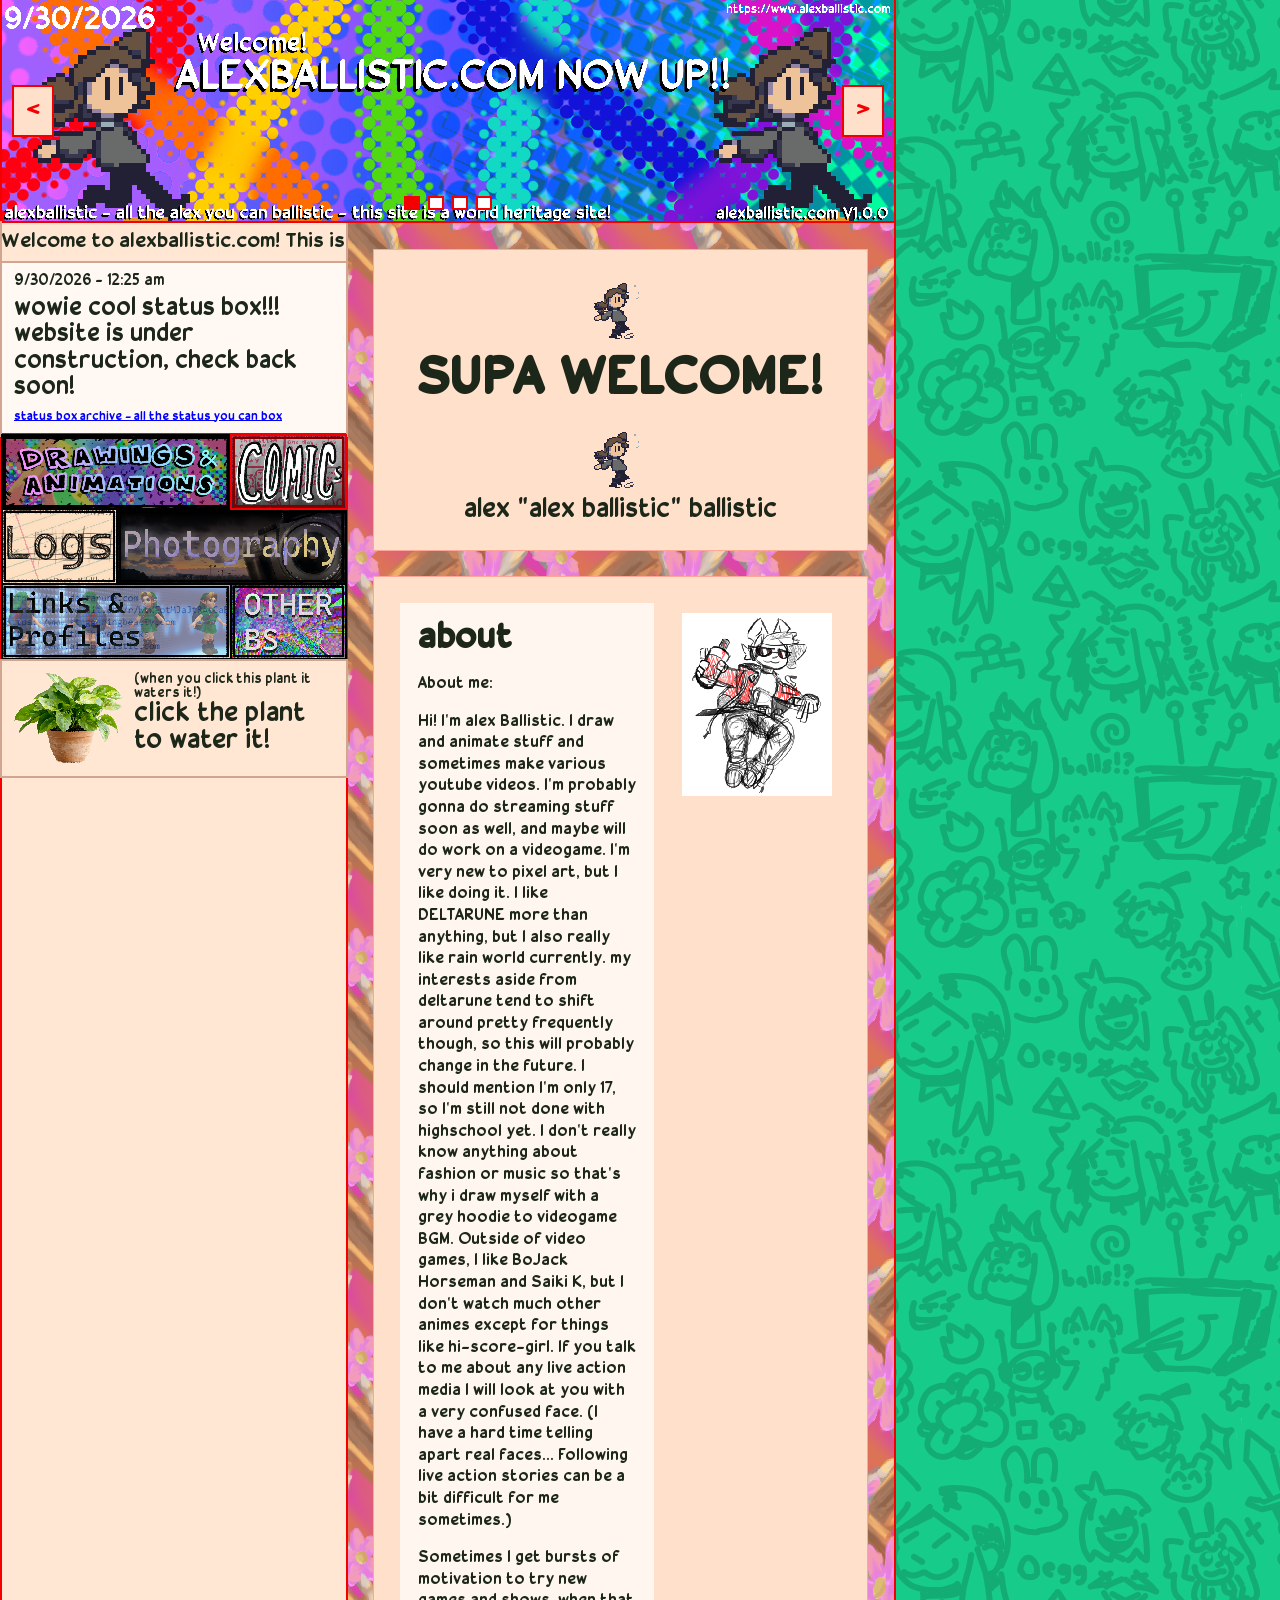
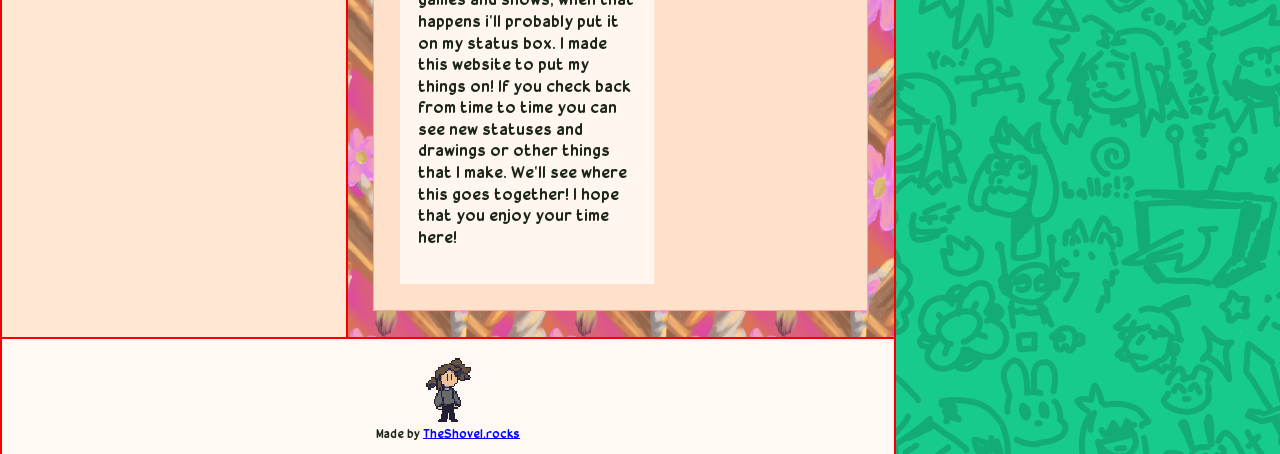
==== index.html @ ae1812e6 "website" ====
<!DOCTYPE html>
<html lang="en">
<head>
<meta charset="UTF-8">
<meta name="viewport" content="width=device-width, initial-scale=1.0">
<title>alexballistic.com!!!</title>
<link rel="stylesheet" href="css/theme.css">
<link rel="stylesheet" href="css/style.css">
<link rel="icon" href="assets/sprites/alexbounce.gif">
</head>
<body>
<div class="page">

  <header class="banner">
    <div class="banner-track" id="bannerTrack">
      <div class="banner-slide"><img src="content/banners/banner-drawings.png" alt="banner"></div>
    </div>
    <button class="banner-btn" id="bannerPrev" aria-label="previous banner">&lt;</button>
    <button class="banner-btn" id="bannerNext" aria-label="next banner">&gt;</button>
    <div class="banner-dots" id="bannerDots"></div>
  </header>

  <div class="columns">
    <aside class="sidebar">
      <div class="mobile-notice">this website was not designed for mobile oopsie poopsie - theshovel</div>
      <div class="marquee"><span class="marquee-inner" id="marqueeInner">Welcome to alexballistic.com! This is my personal website!</span></div>

      <div class="status-box">
        <div class="status-date" id="statusDate">9/11/2001 - 12:25 am</div>
        <div class="status-text" id="statusText">wowie cool status box!!!</div>
        <a class="status-archive" href="status.html">status box archive - all the status you can box</a>
      </div>

      <nav class="nav-grid">
        <a href="drawings.html"><img class="base" src="assets/buttons/drawings.png" alt="drawings and animations"><img class="frame" src="assets/frames/long.png" alt=""></a>
        <a href="comics.html"><img class="base" src="assets/buttons/comics.png" alt="comics"><img class="frame" src="assets/frames/comic.png" alt=""></a>
        <a href="logs.html"><img class="base" src="assets/buttons/logs.png" alt="logs"><img class="frame" src="assets/frames/short.png" alt=""></a>
        <a href="photography.html"><img class="base" src="assets/buttons/photos.png" alt="photography"><img class="frame" src="assets/frames/long.png" alt=""></a>
        <a href="links.html"><img class="base" src="assets/buttons/links.png" alt="links and profiles"><img class="frame" src="assets/frames/long.png" alt=""></a>
        <a href="other.html"><img class="base" src="assets/buttons/other.png" alt="other BS"><img class="frame" src="assets/frames/short.png" alt=""></a>
      </nav>

      <div class="plant-box" id="plantBox">
        <img class="plant" id="plantImg" src="assets/plant.png" alt="plant - click to water">
        <img class="can" src="assets/wateringcan.png" alt="">
        <div>
          <div class="plant-text">(when you click this plant it waters it!)</div>
          <div class="plant-count" id="plantCount">watered 0 times today</div>
        </div>
      </div>
    </aside>

    <main class="main">
      <section class="card">
        <h1 class="welcome-title">
          <img src="assets/sprites/alexrun.gif" alt="">
          SUPA WELCOME!
          <img src="assets/sprites/alexrun.gif" alt="">
        </h1>
        <div class="splash" id="splash">nagasagay kirky clark</div>
      </section>

      <section class="card">
        <div class="about-grid">
          <div class="about-text">
            <h2>about</h2>
            <div id="aboutText">
              <p>Hi! I'm alex Ballistic. I draw and animate stuff and sometimes make various youtube videos...</p>
            </div>
          </div>
          <div class="about-img">
            <img src="content/about.png" alt="alex!">
          </div>
        </div>
      </section>
    </main>
  </div>

  <footer>
    <div class="footer-sprite"><img src="assets/sprites/alexbounce.gif" alt="alex"></div>
    <div>Made by <a href="https://theshovel.rocks" target="_blank" rel="noopener">TheShovel.rocks</a></div>
  </footer>
</div>
<script src="js/site.js"></script>
</body>
</html>
---- css/theme.css ----
:root {
  --red: #f40000;
  --black: #000000;
  --white: #ffffff;
  --page-bg: #fdf6f2;
  --banner-bg: #fbf4f0;
  --sidebar-bg: #ffe7d3;
  --card-bg: #ffe0cb;
  --inner-bg: #fff6ef;
  --box-bg: #fff8f3;
  --label-bg: rgba(255, 255, 255, 0.85);
  --card-border: color-mix(in srgb, var(--red) 25%, transparent);
  --line: 2px solid var(--red);
  --nav-line: 2px solid var(--black);
  --radius: 10px;
  --maxw: 1400px;
  --gutter: min(30vw, 560px);
}
---- css/style.css ----
@font-face {
  font-family: "aAntiCorona";
  src: url("../assets/font.ttf") format("truetype");
  font-display: swap;
}

* { box-sizing: border-box; }

html { -webkit-text-size-adjust: 100%; }

img, video { max-width: 100%; }

body {
  margin: 0;
  /* green background stays visible as a fluid gutter on the right on
     wide screens, and disappears entirely on small ones (see the
     max-width: 900px query below). */
  padding-right: var(--gutter);
  background: url("../assets/bg.png") repeat;
  background-size: 512px 512px;
  color: #1c2719;
  font-family: "aAntiCorona", Verdana, sans-serif;
  image-rendering: pixelated;
  overflow-x: hidden;
}

a { color: blue; }

.page {
  width: 100%;
  max-width: var(--maxw);
  /* centered so wide screens keep the left-hand breathing room they had
     with the old auto margins, while the right gutter still shows the
     green background. */
  margin: 0 auto;
  background: var(--page-bg);
  border-left: var(--line);
  border-right: var(--line);
  min-height: 100vh;
  min-height: 100dvh;
}

.banner {
  position: relative;
  /* keep the banner height proportional to the page width without any
     min-height: a min-height transfers back through aspect-ratio into a
     min-width, which forces horizontal overflow on narrow screens. */
  aspect-ratio: 4 / 1;
  background: var(--banner-bg);
  border-bottom: var(--line);
  overflow: hidden;
}
.banner-track {
  display: flex;
  height: 100%;
  transition: transform 0.45s ease;
}
.banner-slide {
  min-width: 100%;
  height: 100%;
}
.banner-slide img {
  width: 100%;
  height: 100%;
  object-fit: cover;
  display: block;
}
.banner-btn {
  position: absolute;
  top: 50%;
  transform: translateY(-50%);
  background: var(--card-bg);
  border: var(--line);
  color: var(--red);
  font-family: inherit;
  font-size: 22px;
  width: 42px;
  height: 52px;
  cursor: pointer;
  z-index: 3;
}
#bannerPrev { left: 10px; }
#bannerNext { right: 10px; }
.banner-dots {
  position: absolute;
  bottom: 8px;
  left: 0;
  right: 0;
  text-align: center;
  z-index: 3;
}
.banner-dots button {
  width: 14px;
  height: 14px;
  border: var(--line);
  background: var(--white);
  margin: 0 4px;
  cursor: pointer;
}
.banner-dots button.active { background: var(--red); }
.banner-label {
  position: absolute;
  top: 8px;
  left: 12px;
  font-size: 13px;
  background: var(--label-bg);
  border: var(--line);
  padding: 2px 8px;
  z-index: 3;
}

.columns {
  display: flex;
  align-items: stretch;
}
.sidebar {
  width: clamp(250px, 27vw, 380px);
  flex-shrink: 0;
  background: var(--sidebar-bg);
  border-right: var(--line);
  display: flex;
  flex-direction: column;
}
.main {
  flex: 1;
  min-width: 0;
  background: url("../assets/bg-inner.png") repeat;
  background-size: 200px;
  padding: clamp(14px, 2vw, 28px);
  display: flex;
  flex-direction: column;
  gap: clamp(14px, 2vw, 28px);
}

.mobile-notice {
  display: none;
  background: var(--red);
  color: var(--white);
  border-bottom: var(--line);
  padding: 8px 12px;
  font-size: 14px;
  line-height: 1.2;
  text-align: center;
}

.marquee {
  border-bottom: var(--line);
  background: var(--sidebar-bg);
  overflow: hidden;
  white-space: nowrap;
  padding: 8px 0;
  font-size: clamp(16px, 1.6vw, 22px);
  outline: #d1a590;
  outline-width: 2px;
  outline-style: solid;
}
.marquee-inner {
  display: inline-block;
  white-space: nowrap;
  animation: scroll 60s linear infinite;
  will-change: transform;
}
.marquee-inner span { padding-right: 3em; }
@keyframes scroll {
  from { transform: translateX(0); }
  to { transform: translateX(-75%); }
}

.status-box {
  border-bottom: var(--line);
  padding: 10px 12px 8px;
  background: var(--box-bg);
  position: relative;
  outline: #d1a590;
  outline-width: 2px;
  outline-style: solid;
}
.status-date { font-size: 15px; }
.status-text {
  font-size: clamp(18px, 2vw, 24px);
  line-height: 1.1;
  margin: 6px 0;
  word-break: break-word;
}
.status-archive {
  font-size: 12px;
  display: inline-block;
  margin-top: 4px;
}

.nav-grid {
  display: grid;
  grid-template-columns: 1fr 1fr 1fr;
  border-bottom: var(--nav-line);
}
.nav-grid a {
  position: relative;
  display: block;
  border: var(--nav-line);
  margin: -1px;
  overflow: hidden;
  background: var(--white);
  text-decoration: none;
}
.nav-grid a:nth-child(1),
.nav-grid a:nth-child(4),
.nav-grid a:nth-child(5) { grid-column: span 2; }
.nav-grid a[href="comics.html"] { border-color: var(--red); z-index: 1; }
.nav-grid img.base {
  width: 100%;
  height: auto;
  display: block;
}
.nav-grid img.frame {
  position: absolute;
  inset: 0;
  width: 100%;
  height: 100%;
  object-fit: fill;
  pointer-events: none;
}

.plant-box {
  padding: 12px;
  background: var(--sidebar-bg);
  display: flex;
  gap: 10px;
  align-items: flex-start;
  position: relative;
  outline: #d1a590;
  outline-width: 2px;
  outline-style: solid;
}
.plant-box img.plant {
  width: clamp(80px, 9vw, 110px);
  cursor: pointer;
}
.plant-box img.can {
  position: absolute;
  width: clamp(64px, 7vw, 90px);
  left: clamp(52px, 6vw, 70px);
  top: 0;
  display: none;

}
.plant-box.watering img.can {
  display: block;
  animation: pour 0.9s ease;
}
@keyframes pour {
  0% { transform: rotate(-18deg) translateY(-6px); opacity: 0; }
  30% { opacity: 1; }
  100% { transform: rotate(8deg) translateY(6px); opacity: 0; }
}
.plant-text { font-size: 13px; }
.plant-count { font-size: clamp(18px, 2.2vw, 26px); line-height: 1.05; }

.card {
  background: var(--card-bg);
  padding: clamp(16px, 2vw, 26px) clamp(16px, 2vw, 28px);
  border: 1px solid var(--card-border);
}
.card h1, .card h2 { margin: 0; }
.welcome-title {
  font-size: clamp(28px, 4.5vw, 52px);
  letter-spacing: 1px;
  display: flex;
  align-items: center;
  justify-content: center;
  gap: 14px;
  text-align: center;
  flex-wrap: wrap;
}
.welcome-title img { width: clamp(40px, 6vw, 64px); }
.splash {
  width: auto;
  max-width: 100%;
  margin: 8px auto 0;
  font-size: clamp(16px, 2vw, 26px);
  white-space: normal;
  overflow-wrap: break-word;
  text-align: center;
}
.about-grid {
  display: grid;
  grid-template-columns: 1.2fr 0.8fr;
  gap: 18px;
}
.about-text {
  background: var(--inner-bg);
  padding: 18px;
}
.about-text h2 { font-size: clamp(24px, 3vw, 34px); margin-bottom: 12px; }
.about-text p { font-size: 16px; line-height: 1.35; }
.about-img {
  background: var(--card-bg);
  padding: 10px;
  text-align: center;
}
.about-img img {
  max-width: 100%;
}

.gallery {
  display: grid;
  grid-template-columns: repeat(auto-fill, minmax(min(220px, 100%), 1fr));
  gap: 14px;
}
.gallery a {
  background: var(--inner-bg);
  padding: 8px;
  display: block;
  border: 1px solid var(--card-border);
}
.gallery img, .gallery video {
  width: 100%;
  height: auto;
  aspect-ratio: 1 / 1;
  object-fit: contain;
  background: var(--white);
  display: block;
}
.gallery .cap {
  font-size: 12px;
  word-break: break-all;
  margin-top: 4px;
}
.page-title { font-size: clamp(26px, 3.4vw, 40px); margin: 0 0 4px; }
.page-sub { font-size: clamp(13px, 1.4vw, 15px); margin: 0 0 14px; }

.log-entry, .photo-entry, .link-section {
  background: var(--inner-bg);
  padding: clamp(12px, 1.5vw, 16px);
  margin-bottom: 14px;
}
.log-entry h3 { margin: 0 0 8px; font-size: clamp(19px, 2.2vw, 24px); }
.log-entry p, .photo-entry p { font-size: clamp(17px, 2.4vw, 32px); line-height: 1.4; }
.inline-sprite { height: clamp(44px, 8vw, 80px); vertical-align: middle; }
.photo-entry img.photo {
  max-width: 100%;
  background: var(--white);
  margin: 8px 0;
  display: block;
}
.date-list { display: flex; gap: 8px; flex-wrap: wrap; margin-bottom: 14px; }
.date-list button {
  font-family: inherit;
  border: var(--line);
  background: var(--white);
  color: var(--red);
  padding: 6px 12px;
  cursor: pointer;
  font-size: 16px;
}
.date-list button.active { background: var(--red); color: var(--white); }

.link-row { display: flex; align-items: center; gap: 10px; font-size: clamp(15px, 1.6vw, 18px); margin: 8px 0; color: blue; }
.link-row img { width: 32px; height: 32px; object-fit: contain; }

footer {
  border-top: var(--line);
  text-align: center;
  font-size: 12px;
  padding: 12px;
  background: var(--box-bg);
  display: flex;
  flex-direction: column;
  align-items: center;
  gap: 6px;
}
.footer-sprite {
  width: 72px;
  image-rendering: pixelated;
}
.footer-sprite img { width: 100%; display: block; }

@media (max-width: 900px) {
  body { padding-right: 0; }
  .mobile-notice { display: block; }
  .columns { flex-direction: column; }
  .sidebar {
    width: 100%;
    border-right: none;
    border-bottom: var(--line);
  }
  .about-grid { grid-template-columns: 1fr; }
  .page { border-left: none; border-right: none; }
}

@media (max-width: 560px) {
  .main { padding: 12px; gap: 16px; }
  .banner { aspect-ratio: 2 / 1; }
  .banner-btn { width: 34px; height: 42px; font-size: 18px; }
  #bannerPrev { left: 6px; }
  #bannerNext { right: 6px; }
  .gallery { grid-template-columns: repeat(auto-fill, minmax(min(140px, 100%), 1fr)); gap: 10px; }
  .log-entry p, .photo-entry p { font-size: 18px; }
  .link-row img { width: 26px; height: 26px; }
}
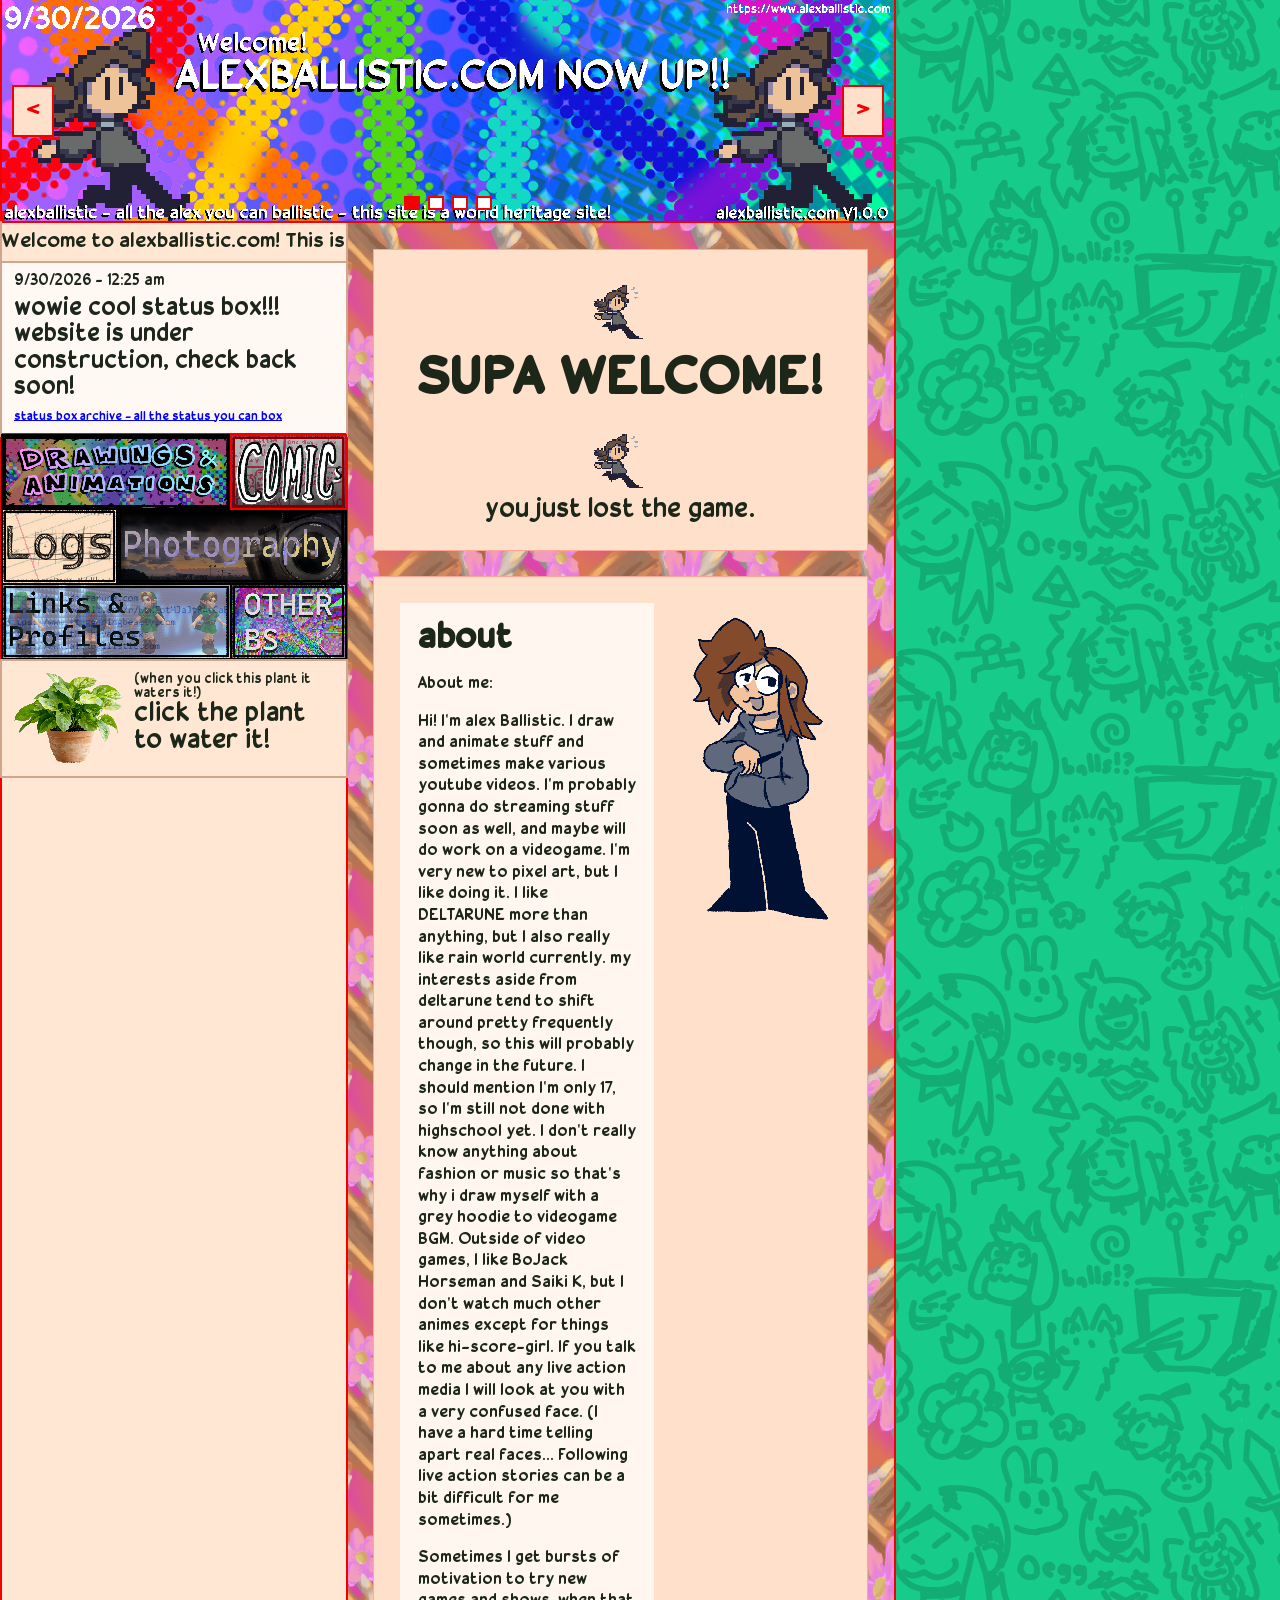
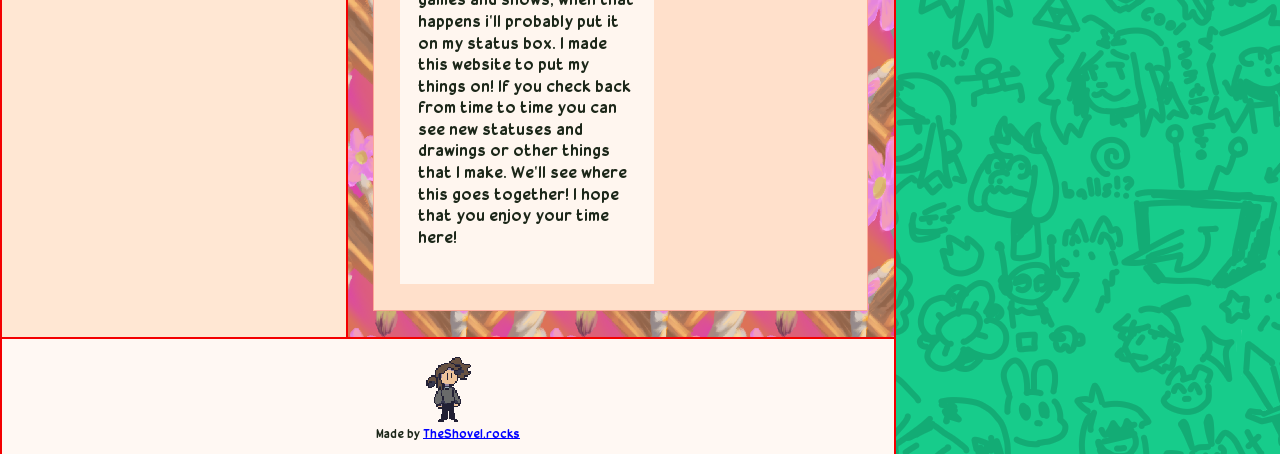
==== commit ba56acdf: "Update index.html" ====
--- a/index.html
+++ b/index.html
@@ -69,7 +69,7 @@
             </div>
           </div>
           <div class="about-img">
-            <img src="content/about.png" alt="alex!">
+            <img src="content/alexabout.png" alt="alex!">
           </div>
         </div>
       </section>
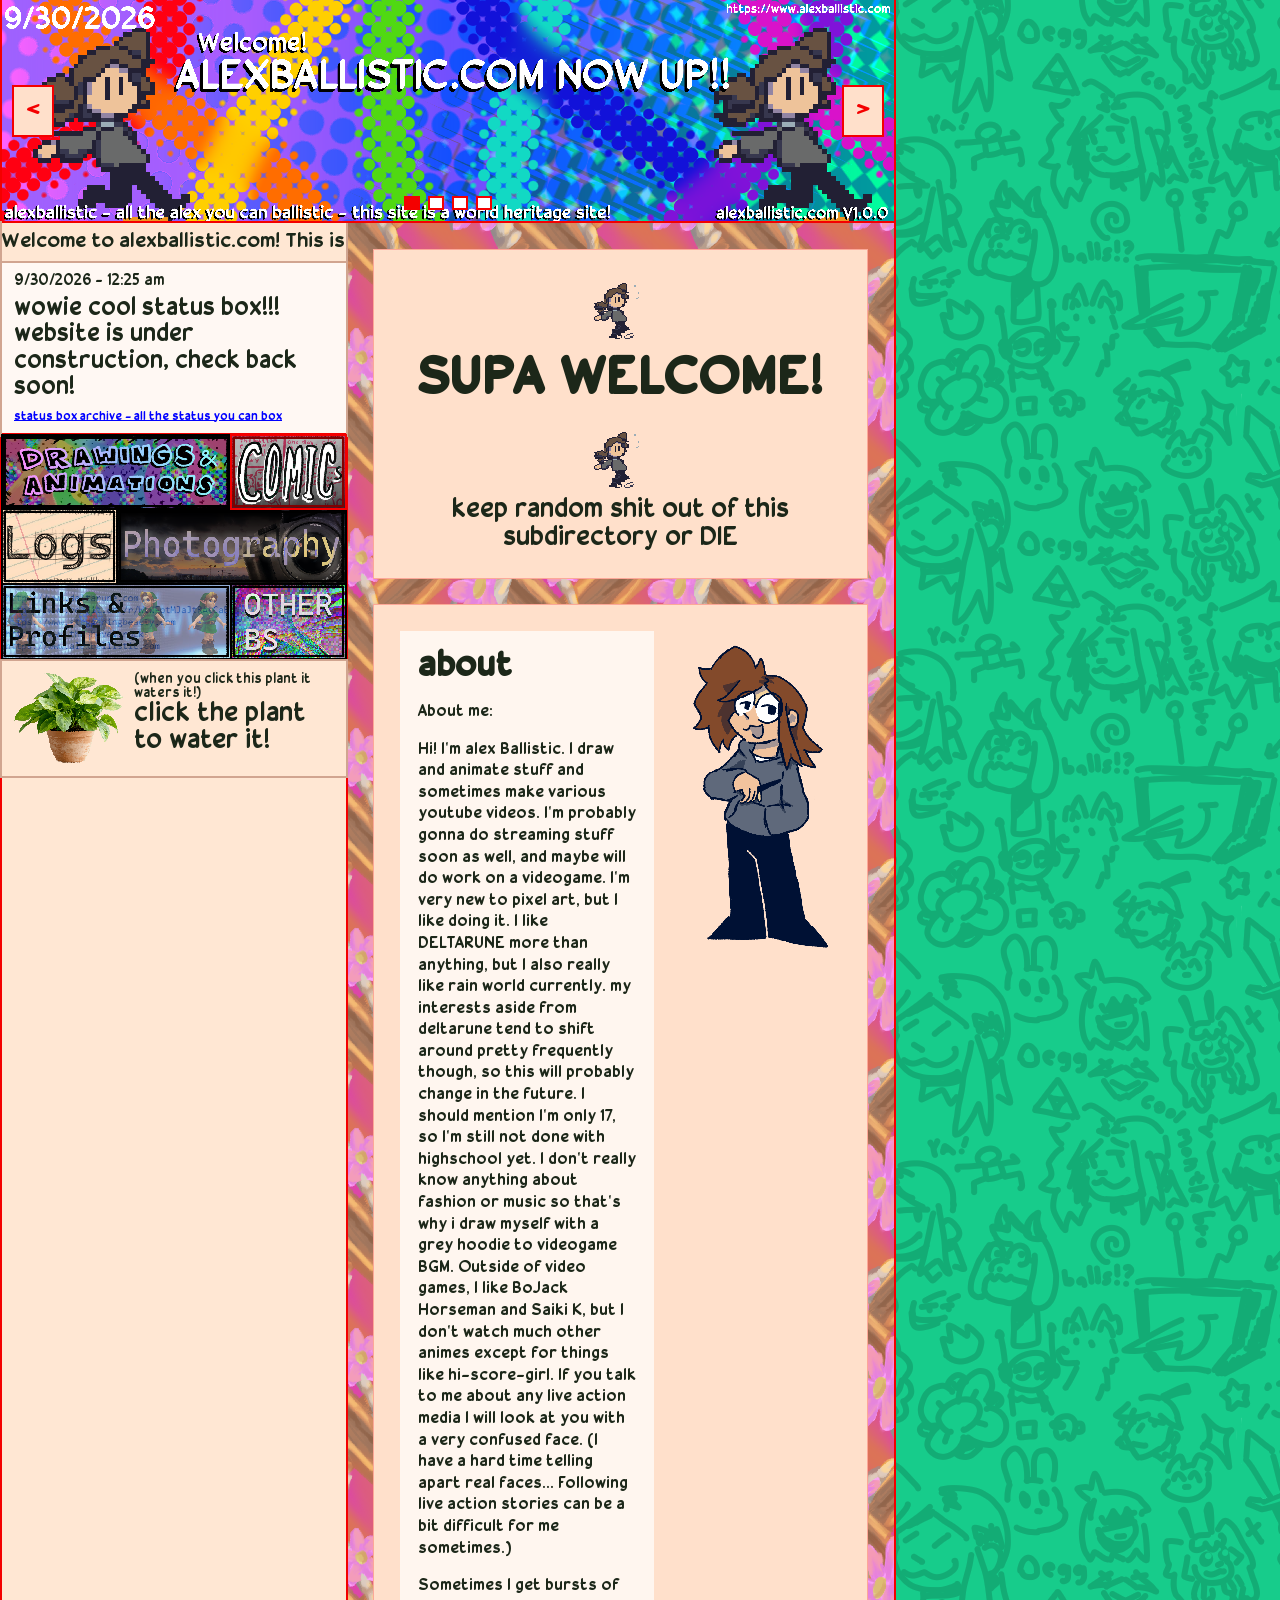
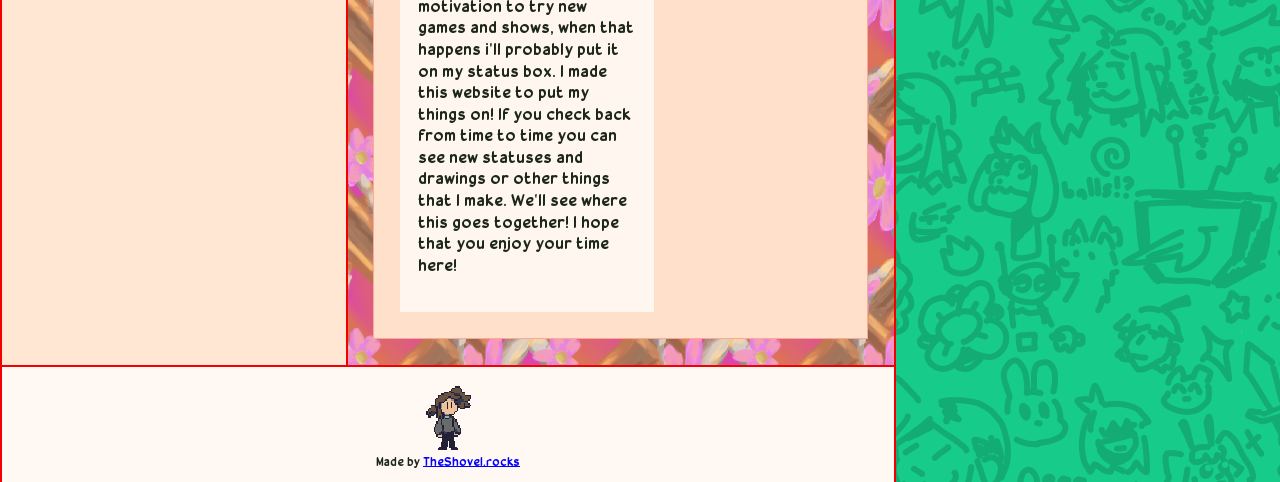
==== commit 5b861591: "Update index.html" ====
--- a/index.html
+++ b/index.html
@@ -57,7 +57,7 @@
           SUPA WELCOME!
           <img src="assets/sprites/alexrun.gif" alt="">
         </h1>
-        <div class="splash" id="splash">nagasagay kirky clark</div>
+        <div class="splash" id="splash">--------</div>
       </section>
 
       <section class="card">
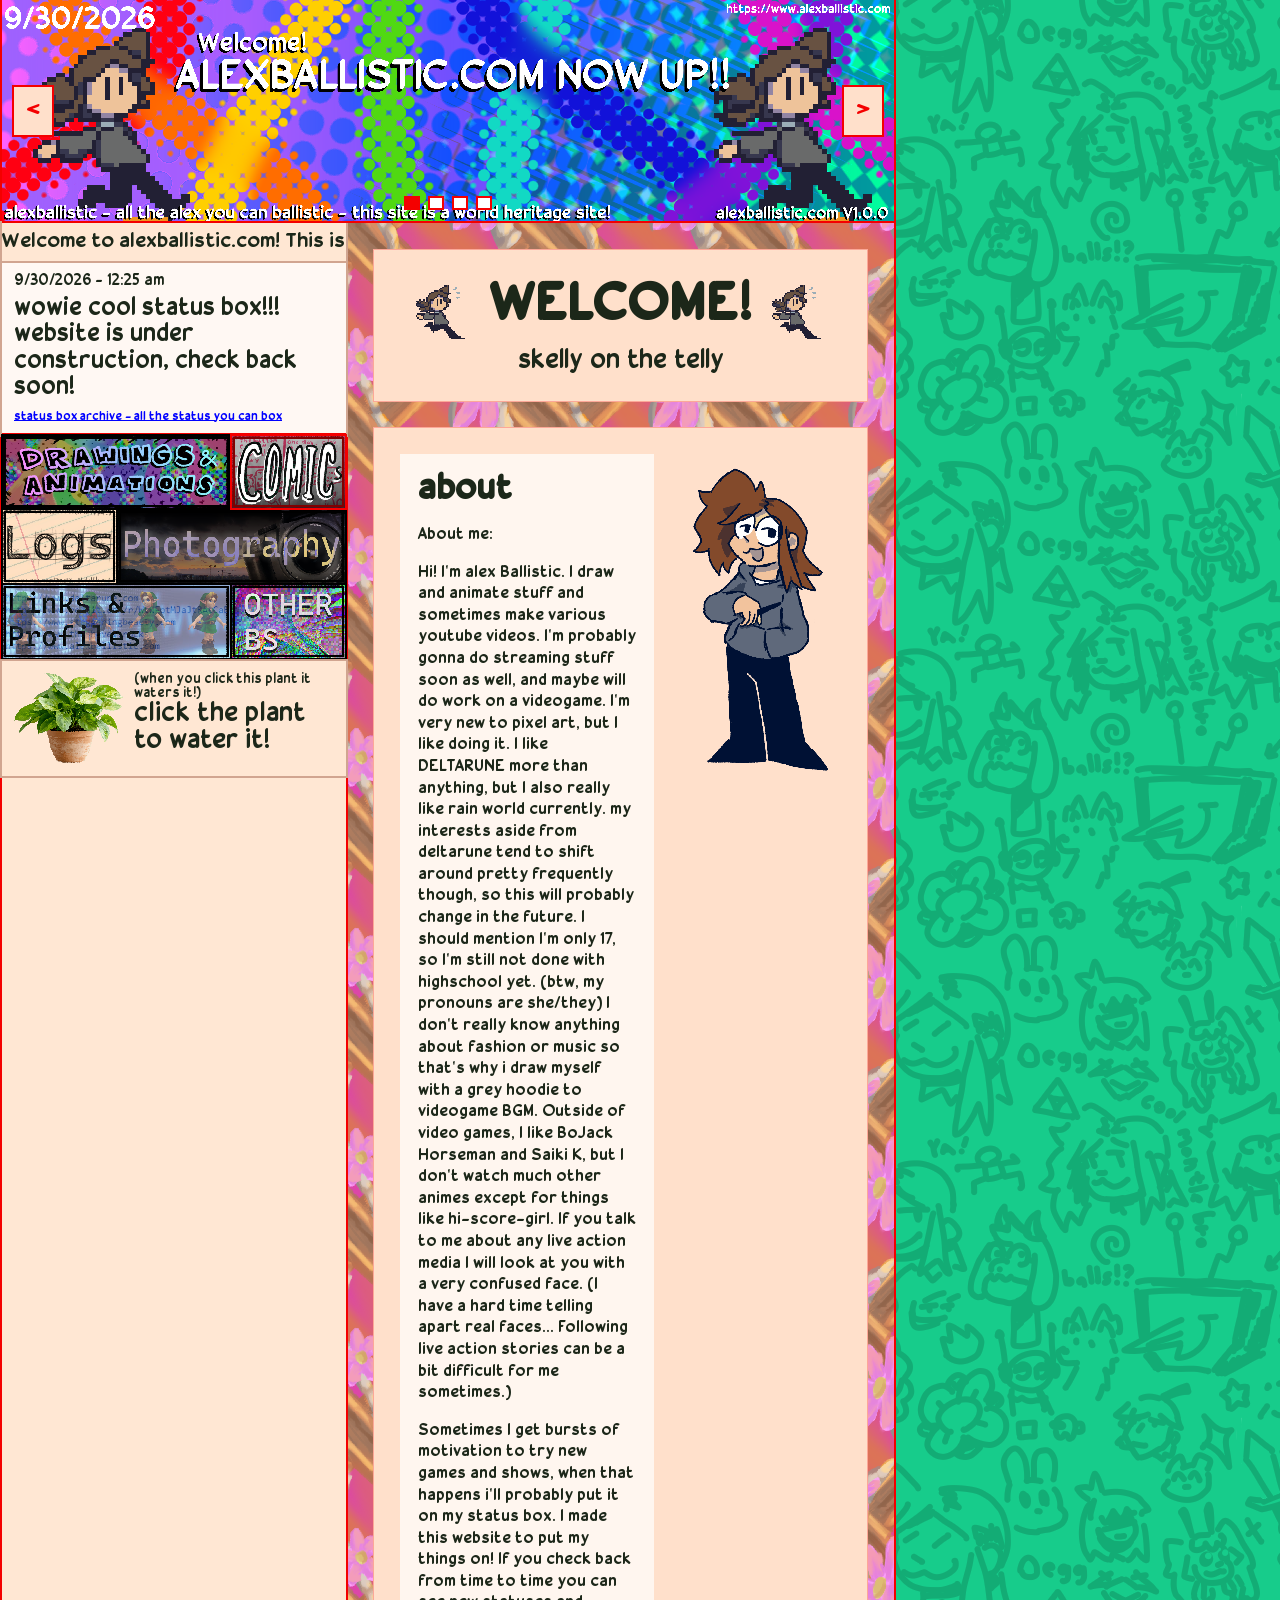
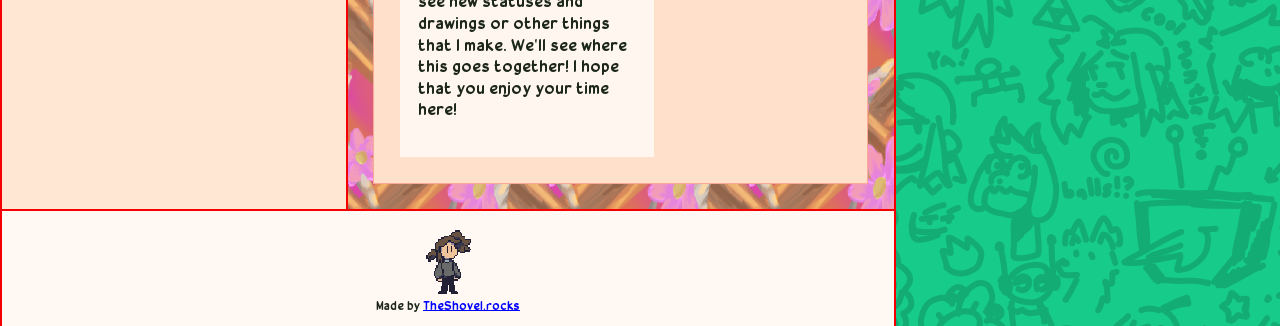
==== commit fd59bde8: "amogus" ====
--- a/index.html
+++ b/index.html
@@ -26,7 +26,7 @@
       <div class="marquee"><span class="marquee-inner" id="marqueeInner">Welcome to alexballistic.com! This is my personal website!</span></div>
 
       <div class="status-box">
-        <div class="status-date" id="statusDate">9/11/2001 - 12:25 am</div>
+        <div class="status-date" id="statusDate">0/00/2000 - 00:00 am</div>
         <div class="status-text" id="statusText">wowie cool status box!!!</div>
         <a class="status-archive" href="status.html">status box archive - all the status you can box</a>
       </div>
@@ -54,7 +54,7 @@
       <section class="card">
         <h1 class="welcome-title">
           <img src="assets/sprites/alexrun.gif" alt="">
-          SUPA WELCOME!
+          WELCOME!
           <img src="assets/sprites/alexrun.gif" alt="">
         </h1>
         <div class="splash" id="splash">--------</div>
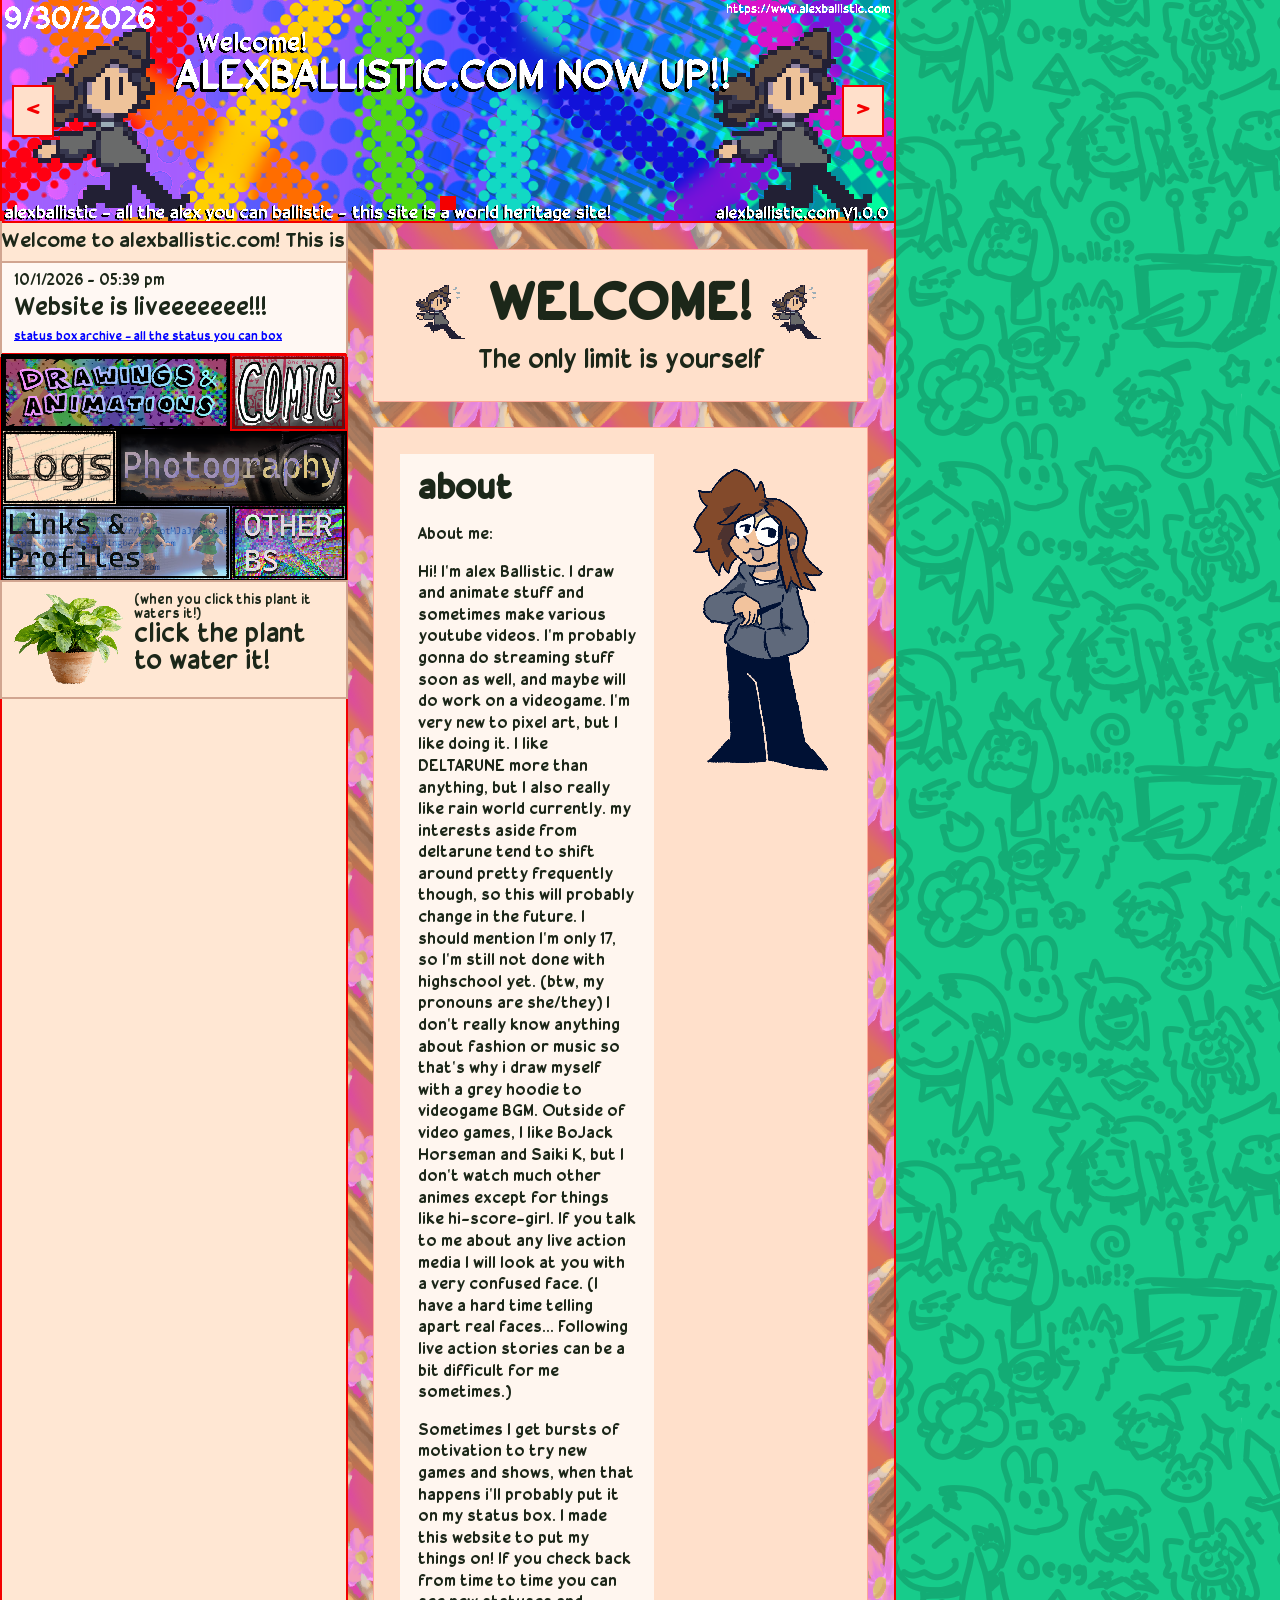
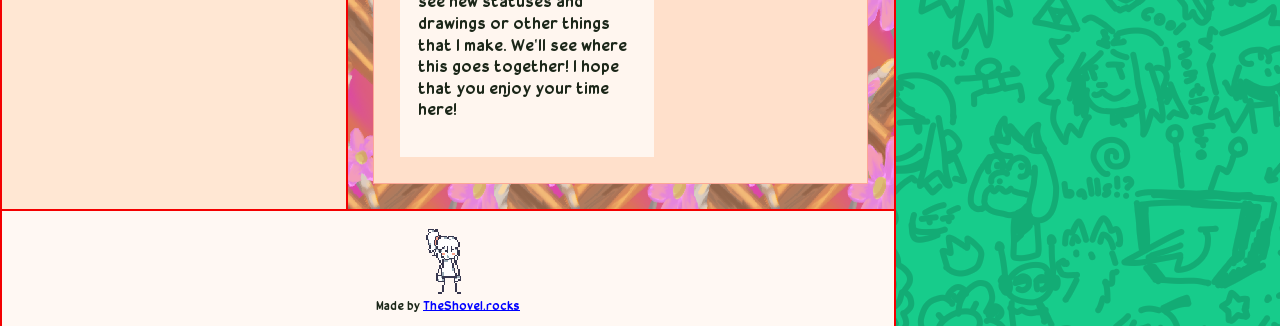
==== commit d14c9036: "favicon" ====
--- a/index.html
+++ b/index.html
@@ -6,7 +6,7 @@
 <title>alexballistic.com!!!</title>
 <link rel="stylesheet" href="css/theme.css">
 <link rel="stylesheet" href="css/style.css">
-<link rel="icon" href="assets/sprites/alexbounce.gif">
+<link rel="icon" type="image/png" href="favicon.png">
 </head>
 <body>
 <div class="page">
